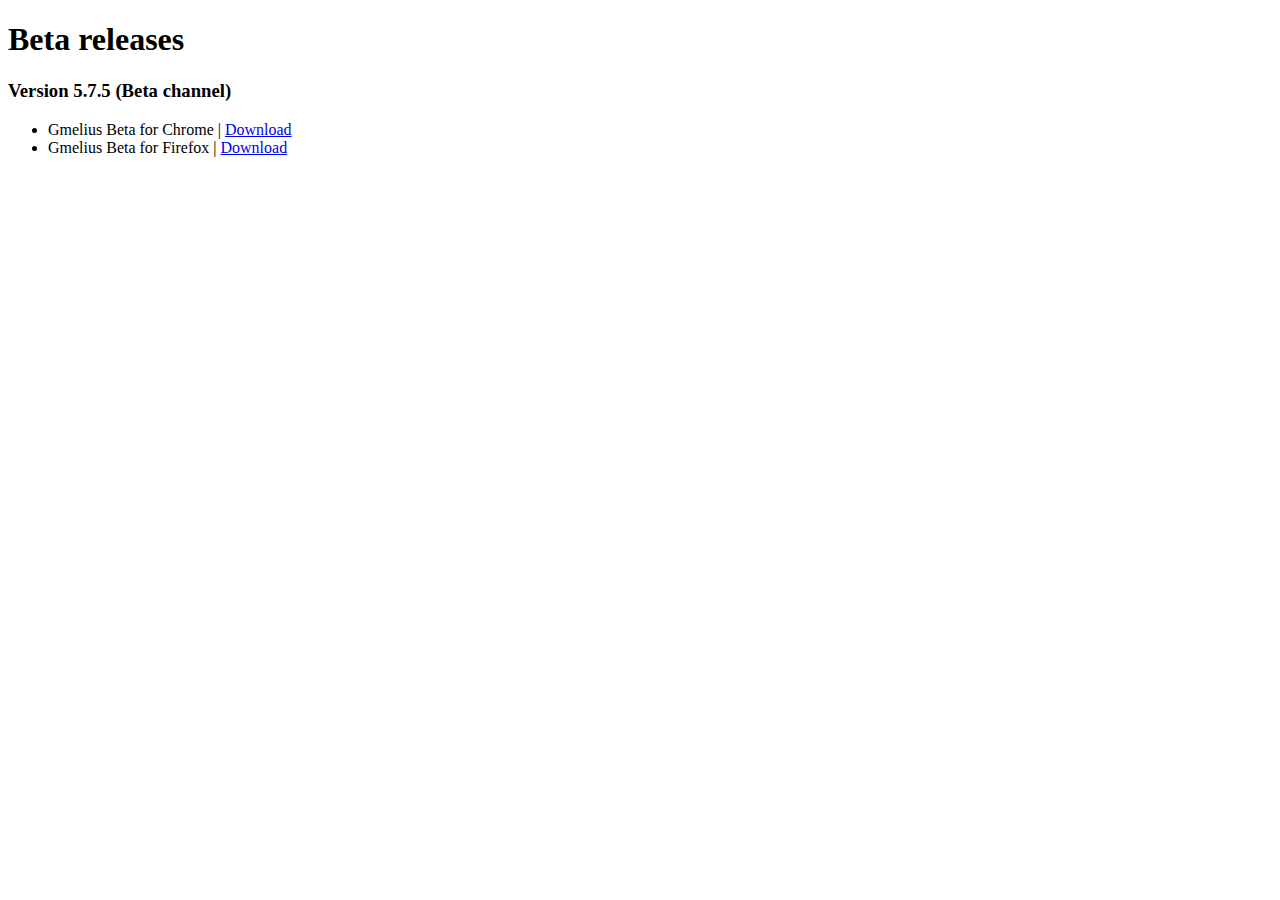
==== beta/index.html @ 09d9db0a "new file:   beta/firefox.xpi 	new file:   beta/index.html" ====
<!DOCTYPE html>
<html xmlns:og="http://ogp.me/ns#" xmlns:fb="http://ogp.me/ns/fb#" itemscope itemtype="http://schema.org/Product">
<head>
<title>Gmelius | Beta Releases</title>
<meta charset="utf-8">
<meta http-equiv="X-UA-Compatible" content="IE=Edge,chrome=1" />
<!--FAVICON-->
<link rel="shortcut icon" type="image/x-icon" href="favicon.ico" />
<link rel="icon" type="image/x-icon" href="favicon.ico" />
<!--GA-->
<script>
  var _gaq = _gaq || [];
  _gaq.push(['_setAccount', 'UA-30073001-1']);
  _gaq.push(['_setDomainName', 'gmelius.com']);
  _gaq.push(['_trackPageview']);

  (function() {
    var ga = document.createElement('script'); ga.type = 'text/javascript'; ga.async = true;
    ga.src = ('https:' == document.location.protocol ? 'https://ssl' : 'http://www') + '.google-analytics.com/ga.js';
    var s = document.getElementsByTagName('script')[0]; s.parentNode.insertBefore(ga, s);
  })();
</script>
</head>

<body>
<h1>Beta releases</h1>

<h3>Version 5.7.5 (Beta channel)</h3>
<ul>
<li>Gmelius Beta for Chrome | <a href="../beta/chrome.crx">Download</a>
<li>Gmelius Beta for Firefox | <a href="../beta/firefox.xpi">Download</a>
</ul>
</body>
</html>
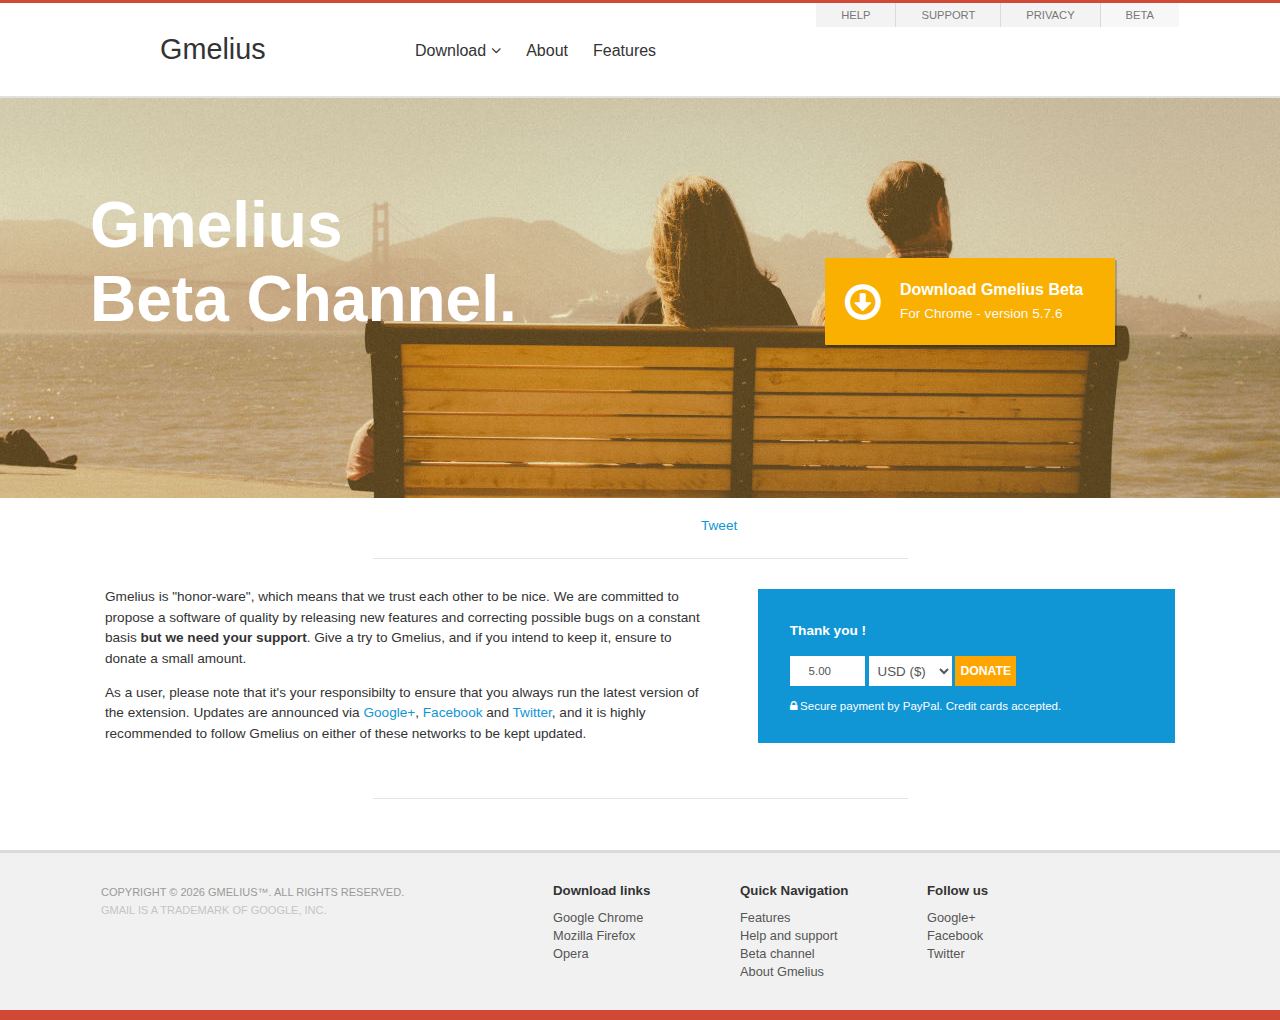
==== commit 02369a01: "new file:   IMG/beta.jpg 	deleted:    IMG/bghead.jpg 	deleted:    IMG/browser.png 	modified:   IMG/g" ====
--- a/beta/index.html
+++ b/beta/index.html
@@ -1,12 +1,28 @@
 <!DOCTYPE html>
 <html xmlns:og="http://ogp.me/ns#" xmlns:fb="http://ogp.me/ns/fb#" itemscope itemtype="http://schema.org/Product">
 <head>
-<title>Gmelius | Beta Releases</title>
+<title>Gmelius | Beta channel</title>
 <meta charset="utf-8">
 <meta http-equiv="X-UA-Compatible" content="IE=Edge,chrome=1" />
+<meta name="description" content="Beta releases of Gmelius." />
+<link rel="stylesheet" type="text/css" href="../css/b.css" />
+<link rel="stylesheet" type="text/css" href="../css/f.css" />
 <!--FAVICON-->
-<link rel="shortcut icon" type="image/x-icon" href="favicon.ico" />
-<link rel="icon" type="image/x-icon" href="favicon.ico" />
+<link rel="shortcut icon" type="image/x-icon" href="../favicon.ico" />
+<link rel="icon" type="image/x-icon" href="../favicon.ico" />
+<!--FACEBOOK-->
+<meta property="fb:admins" content="833120006"/>
+<meta property="fb:app_id" content="234524816574248"/>
+<meta property="og:title" content="Gmelius - No Ads and Better User Interface for Gmail&trade;"/>
+<meta property="og:type" content="website"/>
+<meta property="og:url" content="http://gmelius.com/"/>
+<meta property="og:image" content="http://gmelius.com/IMG/logo100.png"/>
+<meta property="og:site_name" content="Gmelius&trade;"/>
+<meta property="og:description" content="Gmelius is a browser extension that proposes a better and cleaner Gmail&trade; inbox. Try it now for Chrome, Firefox or Opera!"/>
+<!--Google-->
+<meta itemprop="name" content="Gmelius - No Ads and Better User Interface for Gmail&trade;">
+<meta itemprop="description" content="Gmelius is a browser extension that proposes a better and cleaner Gmail&trade; inbox. Try it now for Chrome, Firefox or Opera!">
+<meta itemprop="image" content="http://gmelius.com/IMG/logo100.png">
 <!--GA-->
 <script>
   var _gaq = _gaq || [];
@@ -23,12 +39,123 @@
 </head>
 
 <body>
-<h1>Beta releases</h1>
+<div id="fb-root"></div>
 
-<h3>Version 5.7.5 (Beta channel)</h3>
-<ul>
-<li>Gmelius Beta for Chrome | <a href="../beta/chrome.crx">Download</a>
-<li>Gmelius Beta for Firefox | <a href="../beta/firefox.xpi">Download</a>
+<header>
+<div class="wr">
+<h1><a id="logo" href="../">Gmelius</a></h1>
+
+<!-- Primary Navigation -->
+<nav>
+<ul class="ulno" role="navigation">
+<li><a href="../#download">Download<i class="icon-angle-down"></i></a>
+<li><a href="../#about">About</a>
+<li><a href="../#features">Features</a>
 </ul>
+</nav>
+
+<!-- Secondary Navigation -->
+<div id="subnav">
+<ul class="ulno">
+<li><a href="../help" title="Installation and configuration">Help</a>
+<li><a href="#support" title="Feedback and bugs" data-uv-trigger>Support</a>
+<li><a href="../#privacy">Privacy</a>
+<li><a href="../beta" title="Beta channel" class="selected">Beta</a>
+</ul>
+</div><!-- #subnav -->
+
+</div><!-- .wr -->
+</header><!-- End header -->
+
+<div class="banner beta">
+	<div class="wr">
+	<div id="bla" class="left"><h1>Gmelius<br>Beta Channel.</h1></div>
+	<div class="right">
+	<a href="" id="download"><i class="icon-download"></i><span class="t"><strong>Download Gmelius Beta</strong><br><span class="details">For <span id="browser"></span> - version 5.7.6</span></span></a>
+	</div></div>
+	<div class="clear"></div>
+</div><!-- .banner -->
+
+<div class="wr main">
+<div id="share" class="sshare"></div>
+<hr class="first">
+<br>
+
+<div id="don-txt" class="left">
+<p>Gmelius is "honor-ware", which means that we trust each other to be nice. We are committed to propose a software of quality by releasing new features and correcting possible bugs on a constant basis <strong>but we need your support</strong>. Give a try to Gmelius, and if you intend to keep it, ensure to donate a small amount.</p>
+
+<p>As a user, please note that it's your responsibilty to ensure that you always run the latest version of the extension. Updates are announced via  <a href="https://plus.google.com/107464590830116243309/" rel="publisher" target="_blank" title="Follow Gmelius&trade; on Google+">Google+</a>, <a href="https://www.facebook.com/adremover" target="_blank" title="Follow Gmelius&trade; on Facebook">Facebook</a> and <a href="https://twitter.com/gmeliusTM" target="_blank" title="Follow Gmelius&trade; on Twitter">Twitter</a>, and it is highly recommended to follow Gmelius on either of these networks to be kept updated.</p>
+</div>
+
+<!--DONATE-->
+<div id="donate" class="right">
+<h4>Thank you !</h4>
+<form action="https://www.paypal.com/cgi-bin/webscr" method="post" target="_blank">
+<input type="hidden" name="cmd" value="_donations" />
+<input name="business" value="VX7F8AMVUY35W" type="hidden" />
+<input name="item_name" value="Gmelius, A Better Gmail" type="hidden" />
+<input name="no_note" value="0" type="hidden" />              
+<input name="tax" value="0" type="hidden" />
+<input name="no_shipping" value="1" type="hidden" />
+<input name="return" value="#" type="hidden" />
+<input class="text pay" type="number" name="amount" step="0.50" min="3.50" value="5.00" title="enter your amount" />
+<select name="currency_code" title="choose your currency">
+<option value="USD">USD ($)</option>
+<option value="EUR">EUR (€)</option>
+<option value="GBP">GBP (£)</option>
+<option value="CHF">CHF (Fr)</option>
+</select>
+<input class="button" type="submit" value="donate" />
+</form>
+<p class="pay"><i class="icon-lock"></i> Secure payment by PayPal. Credit cards accepted.</p>
+</div><!--#donate-->
+<div class="clear"></div>
+<hr>
+<script>
+// Include the UserVoice JavaScript SDK (only needed once on a page)
+UserVoice=window.UserVoice||[];(function(){var uv=document.createElement('script');uv.type='text/javascript';uv.async=true;uv.src='//widget.uservoice.com/Ekhcmg0VWXMfhSRSzDMfg.js';var s=document.getElementsByTagName('script')[0];s.parentNode.insertBefore(uv,s)})();
+// Set colors
+UserVoice.push(['set', {
+  accent_color: '#448dd6',
+  trigger_color: 'white',
+  trigger_background_color: 'rgba(46, 49, 51, 0.6)'
+}]);
+
+UserVoice.push(['addTrigger', { mode: 'smartvote', trigger_position: 'bottom-right' }]);
+UserVoice.push(['autoprompt', {}]);
+</script>
+</div><!-- .main -->
+
+<!-- FOOTER -->
+<div id="footer">
+<div class="wr">
+<ul class="ulno">
+<li class="copyright">Copyright &copy; <span id="year"></span> Gmelius&trade;. All rights reserved.<span class="go">Gmail is a trademark of Google, Inc.</span>
+<li class="nav-foot"><h5>Download links</h5>
+		<ul class="sn">
+		<li><a href="https://chrome.google.com/webstore/detail/gmelius-ad-blocker-and-be/dheionainndbbpoacpnopgmnihkcmnkl" target="_blank" title="Get Gmelius for Chrome">Google Chrome</a>
+		<li><a href="https://addons.mozilla.org/firefox/addon/gmail-ad-remover/" target="_blank" title="Get Gmelius for Firefox">Mozilla Firefox</a>
+		<li><a href="https://addons.opera.com/extensions/details/gmelius-no-ads-and-better-ui-for-gmail/" target="_blank" title="Get Gmelius for Opera">Opera</a>
+		</ul>
+<li class="nav-foot"><h5>Quick Navigation</h5>
+		<ul class="sn">
+		<li><a href="../#features" target="_blank">Features</a>
+		<li><a href="../help" target="_blank">Help and support</a>
+		<li><a href="../beta" target="_blank">Beta channel</a>
+		<li><a href="../#about" target="_blank">About Gmelius</a>
+		</ul>
+<li class="nav-foot"><h5>Follow us</h5>
+		<ul class="sn">
+		<li><a href="https://plus.google.com/107464590830116243309/" target="_blank" title="Follow Gmelius on Google+">Google+</a>
+		<li><a href="https://www.facebook.com/adremover" target="_blank" title="Follow Gmelius on Facebook">Facebook</a>
+		<li><a href="https://twitter.com/gmeliusTM" target="_blank" title="Follow Gmelius on Twitter">Twitter</a>
+		</ul>
+</ul>
+</div>
+</div><!--#footer-->
+
+<!--JS-->
+<script src="//ajax.googleapis.com/ajax/libs/jquery/1.10.2/jquery.min.js"></script>
+<script src="../js/a.js"></script>
 </body>
 </html>
--- a/css/b.css
+++ b/css/b.css
@@ -0,0 +1,698 @@
+html {
+	font-size: 100%;
+	overflow: auto;
+	-webkit-text-size-adjust: 100%;
+	-ms-text-size-adjust: 100%;
+}
+
+body {
+	width: 100%;
+	height: 100%;
+	margin: 0;
+	padding: 0;
+	font: 1em Helvetica, Arial, sans-serif;
+	color: #333;
+}
+
+
+ul {
+	margin: 0;
+	padding: 0;
+}
+
+.center {
+	text-align: center;
+}
+
+.transition {
+	-webkit-transition: all 400ms ease-in-out;
+	-moz-transition: all 400ms ease-in-out;
+	-o-transition: all 400ms ease-in-out;
+	transition: all 400ms ease-in-out;
+}
+
+.ulno {
+	list-style: none;
+	display: inline-block;
+}
+
+.ulno li {
+	display: inline-block;
+	vertical-align: top;
+}
+
+.none {
+	display: none;
+}
+
+a {
+	text-decoration: none;
+	cursor: pointer;
+	color:#1096D5
+}
+
+a:active,a:hover {
+	outline: 0;
+	text-decoration:underline
+}
+
+a img {
+	outline: 0;
+	border: 0;
+}
+
+
+.left {
+	float: left;
+}
+
+.right {
+	float: right;
+}
+
+.clear {
+	clear: both;
+}
+
+img {
+	border: 0;
+	-ms-interpolation-mode: bicubic;
+}
+
+strong,b,.bold {
+	font-weight: 700;
+}
+
+/* HEADER */
+header {
+	width:100%;
+	height:auto;
+	border-top:3px solid #D14836;
+	border-bottom:2px solid #e1e1e1;
+	}
+
+header a:hover {
+	text-decoration:none;
+}
+
+#logo {
+	display:inline-block;
+	width:auto;
+	height:50px;
+	background:url('../IMG/logo.png') no-repeat 0 0;
+	padding-left:70px;
+	line-height:50px;
+	color:#333;
+	font-size:.9em;
+	font-weight:normal
+	}
+
+#logo:hover {
+	opacity:.85
+	}
+
+.wr {
+	width:90%;
+	min-width:900px;
+	max-width:1100px;
+	margin:0 auto;
+	}
+
+/* NAV */
+nav {
+	position:absolute;
+	top:42px;
+	margin-left:300px
+	}
+
+nav li {
+	margin-left:25px
+	}
+
+nav a {
+	color:#333;
+	}
+
+nav a:hover {
+	color:#D14836
+	}
+
+nav i {
+	margin-left:5px;
+	}
+
+nav .selected {
+	color:#D14836;
+}
+
+#subnav {
+	float:right;
+	width:auto;
+	margin:-93px 1% 0 0;
+	text-align:center;
+	background-color:#f3f3f3;
+	font-size:.7em;
+	}
+
+#subnav a {
+	color:#777;
+	text-transform:uppercase
+	}
+
+#subnav li a{
+	padding:6px 25px;
+	display:inline-block;
+	border-left:1px solid #dadada;
+	}
+
+#subnav li:first-child a{
+	border-left:0
+	}
+
+#subnav li a:hover, #subnav .selected {
+	background-color:#f7f7f7
+	}
+
+
+/* BANNER */
+.banner {
+	width:100%;
+	height:400px;
+	margin-bottom:20px;
+	-webkit-background-size: cover !important;
+	-moz-background-size: cover !important;
+	-o-background-size: cover !important;
+	background-size: cover !important;
+	}
+
+.home.banner {
+	margin-bottom:0
+	}
+
+.banner h1 {
+	margin: 0 auto;
+	color:#fff;
+	font-size:inherit;
+	}
+
+.home h1 {
+	padding-top:55px;
+	text-align:center;
+	font-size:4.1em;
+	}
+
+.home h4 {
+	text-align:center;
+	margin:7px 0 0;
+	padding:0;
+	font-size:16px;
+	font-weight:normal;
+	color:#fff
+}
+
+.home h4 span {
+	font-size:12px;
+	vertical-align:top;
+	color:#f3f3f3
+}
+
+.home h4 a {
+	display:inline-block;
+	font-size:12px;
+	border:1px solid #fff;
+	margin-left:5px;
+	vertical-align:middle;
+	line-height:16px;
+	padding:0 3px;
+	color:#fff;
+	border-radius:3px
+	}
+
+.home h4 a:hover {
+	text-decoration:none;
+	background:#fff;
+	color:#adcbc9
+}
+
+.beta .left {
+	font-size:4em;
+	font-weight:700;
+	width:57%;
+	margin-top:90px;
+	overflow:hidden;
+	color:#fff
+	}
+
+.beta .right {
+	width:40%;
+	margin-top:120px
+	}
+
+.banner #download {
+	display:block;
+	height:auto;
+	padding:20px;
+	color:#fff;
+	margin:40px auto 0;
+	box-shadow: rgba(0, 0, 0, 0.2) 2px 2px 0;
+	border-radius:1px;
+	line-height:1.45em
+	}
+
+.home #download {
+	background-color:#D14836;
+	margin-top:50px;
+	width:270px;
+}
+
+.beta #download {
+	background-color:#fab000;
+	width:250px;
+}
+
+#download:hover {
+	text-decoration:none;
+	opacity:.9;
+	box-shadow: rgba(0, 0, 0, 0.1) 3px 3px 0;
+	}
+
+.t {
+margin-left:55px;
+display:inline-block
+}
+
+#download .details {
+font-size:0.85em;
+color:#f7f7f7
+}
+
+#download i{
+	position:absolute;
+	font-size:2.6em;
+	margin-top:3px
+	}
+
+.home {
+background:url('../IMG/home.jpg') #eee no-repeat top center;
+}
+
+#help {
+background:url('../IMG/help.jpg') #eee no-repeat bottom center;
+}
+
+.beta {
+background:url('../IMG/beta.jpg') #eee no-repeat bottom center;
+}
+
+#vid {
+	margin:30px 0 0;
+	width:60%;
+	max-width:580px;
+	height:325px;
+	text-align:center;
+	padding-top:10px;
+	background:#000;
+	border-radius:4px;
+	overflow:hidden
+	}
+
+/* PRESS */
+.press {
+	background-color:#eee;
+	background: -webkit-gradient(linear, 0% 0%, 0% 100%, from(#e5e5e5), to(#fff));
+	background: -webkit-linear-gradient(top, #e5e5e5, #fff);
+	background: -moz-linear-gradient(top, #e5e5e5, #fff);
+	background: -ms-linear-gradient(top, #e5e5e5, #fff);
+	background: -o-linear-gradient(top, #e5e5e5, #fff);
+	border-top:2px solid #e1e1e1;
+	height:165px;
+	width:100%;
+	margin-bottom:-10px;
+	}
+
+.press ul {
+	padding:22px 0 0;
+	}
+
+.press li {
+	margin-left:6%;
+	width:20%
+	}
+
+.press li:first-child,#share li:first-child {
+	margin:0
+	}
+
+.press i {
+	margin:0 6px;
+	font-size:.8em;
+	color:#bbb;
+	vertical-align:top;
+	white-space:nowrap;
+	}
+
+.press span {
+	color:#666;
+	font-style:italic;
+	font-size:1em;
+	line-height:1.45em
+}
+
+.press a span {
+	color:#888;
+}
+
+.press a{
+	display:block;
+	margin:7px 12px 0 0;
+	text-align:right
+	}
+/* MAIN */
+
+.main {
+	margin:0 auto 30px
+	}
+
+.main.wr {
+	font-size:.85em;
+	clear:both;
+	width:88%;
+	max-width:1070px;
+	}
+
+.main p {
+	line-height:1.5em
+	}
+
+#about {
+	padding-top:10px
+	}
+
+#share {
+	text-align:center;
+	margin:0 auto;
+	}
+
+#share ul {
+	display:inline-block;
+	list-style:none;
+	width:100%
+	}
+
+#share li {
+	display:inline-block;
+	vertical-align:top;
+	margin-left:3%
+	}
+
+.fb {
+	width:94px;
+	text-align:left
+	}
+.main hr {
+	width:50%;
+	height:1px;
+	margin:40px auto 0;
+	background:#e5e5e5;
+	border:0;
+	}
+
+.main hr.first {
+	margin:25px auto 0;
+	}
+
+#features h2 i, #privacy i, #support i, #changelog i, #configuration i {
+	display:inline-block;
+	margin:0 10px 0 -40px;
+	width:22px;
+	height:22px;
+	text-align:center;
+	line-height:22px;
+	padding:3px;
+	font-size:.85em;
+	border-radius:22px
+	}
+
+#features h2 i {
+	background:#fff;
+	color:#ccc;
+	}
+
+#privacy i,#privacy i, #support i, #changelog i, #config i, #configuration i {
+	background:#f1f1f1;
+	color:#aaa;
+	}
+/* FEATURES */
+
+#features {
+	width:100%;
+	background-color:#f7f7f7;
+	margin:40px auto;
+	padding:25px 0
+	}
+
+#features .wr {
+    margin:0 auto;
+    }
+
+#features section {
+    clear: both;
+    padding: 30px 0;
+    vertical-align: top;
+}
+
+#features section.first {
+    margin-top: 0;
+    padding-top:0
+}
+
+#features section div:nth-child(odd) {
+    margin-left: 30px;
+}
+
+#features .desc {
+    width:62%;
+	max-width:750px;
+    display: inline-block;
+    vertical-align: middle;
+    line-height: 23px;
+}
+
+#features .desc.desc0 {
+    width: 100%;
+}
+
+#features .thumb {
+    width: 300px;
+    display: inline-block;
+    border-radius: 2px;
+    border-bottom: 1px solid #fff;
+    border-right: 1px solid #fff;
+    box-shadow: 4px 4px 4px #ddd;
+    vertical-align: middle;
+    overflow: hidden;
+}
+
+#gads {
+    background: url(../IMG/global.png) transparent no-repeat 0 0;
+    height: 180px;
+}
+
+#gheader {
+    background: url(../IMG/global.png) transparent no-repeat 0 -193px;
+    height: 110px;
+}
+
+#goldcompose {
+    background: url(../IMG/global.png) transparent no-repeat 0 -1425px;
+    height: 155px;
+}
+
+#gprint {
+    background: url(../IMG/global.png) transparent no-repeat 0 -1593px;
+    height: 110px;
+}
+
+#gpeople {
+    background: url(../IMG/global.png) transparent no-repeat 0 -310px;
+    height: 163px;
+}
+
+#gnav {
+    background: url(../IMG/global.png) transparent no-repeat 0 -495px;
+    height: 110px;
+}
+
+#ghover {
+    background: url(../IMG/global.png) transparent no-repeat 0 -621px;
+    height: 135px;
+}
+
+#gfonts {
+    background: url(../IMG/global.png) transparent no-repeat 0 -768px;
+    height: 170px;
+}
+
+#attach {
+    background: url(../IMG/global.png) transparent no-repeat 0 -946px;
+    height: 80px;
+}
+
+#gconsider {
+    background: url(../IMG/global.png) transparent no-repeat 0 -1040px;
+    height: 130px;
+}
+
+#logo-click {
+    background: url(../IMG/global.png) transparent no-repeat 0 -1182px;
+    height: 110px;
+}
+
+#backto {
+    background: url(../IMG/global.png) transparent no-repeat 0 -1304px;
+    height: 110px;
+}
+
+#labels-inbox {
+    background: url(../IMG/global.png) transparent no-repeat 0 -2220px;
+    height: 120px;
+}
+
+#attach-inbox {
+    background: url(../IMG/global.png) transparent no-repeat 0 -2362px;
+    height: 128px;
+}
+
+#deobfuscate {
+    background: url(../IMG/global.png) transparent no-repeat 0 -2504px;
+    height: 135px;
+}
+
+/* DONATE */
+
+#don-txt {
+	width:56%
+	}
+
+#donate {
+	width:33%;
+	min-width:240px;
+	margin:15px auto 0;
+	background-color:#1096D5;
+	color:#fff;
+	padding:1.5% 3%;
+	}
+
+#donate input, #donate select {
+	border:0;
+	height:30px;
+	line-height:30px;
+	padding:0 5px;
+	color:#555;
+	background:#fff;
+	vertical-align:top
+	}
+
+#donate input.text {
+	width:65px;
+	height:30px;
+	text-align:center
+	}
+
+#donate .button {
+	text-transform:uppercase;
+	cursor:pointer;
+	font-size:.9em;
+	font-weight:700;
+	background:orange;
+	color:#fff;
+	}
+
+#donate .button:hover {
+	opacity:.85
+} 
+
+.pay{
+	font-size:.85em;
+	}
+	
+
+/* FOOTER */
+#footer {
+	background-color:#f1f1f1;
+	border-top:3px solid #dadada;
+	border-bottom:10px solid #D14836;
+	padding:30px 0;
+	margin-top:4%;
+	clear:both
+	}
+
+#footer .ulno {
+	width:100%
+	}
+
+#footer .ulno li {
+	vertical-align:top
+	}
+
+#footer .copyright {
+	text-transform:uppercase;
+	font-size:11px;
+	width:320px;
+	color:#999;
+	margin:0 12% 0 1%;
+	line-height:18px;
+	}
+
+.copyright .go {
+	display:block;
+	color:#c5c5c5
+	}
+
+#footer h5 {
+padding:0 0 10px;
+margin:0
+}
+
+#footer .nav-foot{
+	width:17%
+	}
+
+#footer .sn li{
+	display:block;
+	}
+
+#footer .sn a{
+	color:#555;
+	font-size:.8em
+	}
+
+/* ADS */
+.gmelius-new { height: 90px;margin:30px auto 0;text-align:center;border:0;width:100%; }
+
+/* SCROLLBARS */
+::-webkit-scrollbar {
+	width: 9px;
+	height: 9px;
+	background-color: #f5f5f5;
+}
+
+::-webkit-scrollbar-thumb {
+	background-color: #e1e1e1;
+	-webkit-box-shadow: inset 1px 1px 0 rgba(0,0,0,0.10),inset 0 -1px 0 rgba(0,0,0,0.07);
+}
+
+::-webkit-scrollbar-thumb:hover {
+	background-color: #ccc
+}
+
+::-webkit-scrollbar-button {
+	width: 0;
+	height: 0;
+	display: none;
+}
+
+::-webkit-scrollbar-corner {
+	background-color: #fff;
+}
+
--- a/css/f.css
+++ b/css/f.css
@@ -0,0 +1,1479 @@
+/*!
+ *  Font Awesome 3.2.1
+ *  the iconic font designed for Bootstrap
+ *  ------------------------------------------------------------------------------
+ *  The full suite of pictographic icons, examples, and documentation can be
+ *  found at http://fontawesome.io.  Stay up to date on Twitter at
+ *  http://twitter.com/fontawesome.
+ *
+ *  License
+ *  ------------------------------------------------------------------------------
+ *  - The Font Awesome font is licensed under SIL OFL 1.1 -
+ *    http://scripts.sil.org/OFL
+ *  - Font Awesome CSS, LESS, and SASS files are licensed under MIT License -
+ *    http://opensource.org/licenses/mit-license.html
+ *  - Font Awesome documentation licensed under CC BY 3.0 -
+ *    http://creativecommons.org/licenses/by/3.0/
+ *  - Attribution is no longer required in Font Awesome 3.0, but much appreciated:
+ *    "Font Awesome by Dave Gandy - http://fontawesome.io"
+ *
+ *  Author - Dave Gandy
+ *  ------------------------------------------------------------------------------
+ *  Email: dave@fontawesome.io
+ *  Twitter: http://twitter.com/davegandy
+ *  Work: Lead Product Designer @ Kyruus - http://kyruus.com
+ */
+/* FONT PATH
+ * -------------------------- */
+@font-face {
+  font-family: 'FontAwesome';
+  src: url('../css/font/fontawesome-webfont.eot?v=3.2.1');
+  src: url('../css/font/fontawesome-webfont.eot?#iefix&v=3.2.1') format('embedded-opentype'), url('../css/font/fontawesome-webfont.woff?v=3.2.1') format('woff'), url('../css/font/fontawesome-webfont.ttf?v=3.2.1') format('truetype'), url('../css/font/fontawesome-webfont.svg#fontawesomeregular?v=3.2.1') format('svg');
+  font-weight: normal;
+  font-style: normal;
+}
+/* FONT AWESOME CORE
+ * -------------------------- */
+[class^="icon-"],
+[class*=" icon-"] {
+  font-family: FontAwesome;
+  font-weight: normal;
+  font-style: normal;
+  text-decoration: inherit;
+  -webkit-font-smoothing: antialiased;
+  *margin-right: .3em;
+}
+[class^="icon-"]:before,
+[class*=" icon-"]:before {
+  text-decoration: inherit;
+  display: inline-block;
+  speak: none;
+}
+/* makes the font 33% larger relative to the icon container */
+.icon-large:before {
+  vertical-align: -10%;
+  font-size: 1.3333333333333333em;
+}
+/* makes sure icons active on rollover in links */
+a [class^="icon-"],
+a [class*=" icon-"] {
+  display: inline;
+}
+/* increased font size for icon-large */
+[class^="icon-"].icon-fixed-width,
+[class*=" icon-"].icon-fixed-width {
+  display: inline-block;
+  width: 1.1428571428571428em;
+  text-align: right;
+  padding-right: 0.2857142857142857em;
+}
+[class^="icon-"].icon-fixed-width.icon-large,
+[class*=" icon-"].icon-fixed-width.icon-large {
+  width: 1.4285714285714286em;
+}
+.icons-ul {
+  margin-left: 2.142857142857143em;
+  list-style-type: none;
+}
+.icons-ul > li {
+  position: relative;
+}
+.icons-ul .icon-li {
+  position: absolute;
+  left: -2.142857142857143em;
+  width: 2.142857142857143em;
+  text-align: center;
+  line-height: inherit;
+}
+[class^="icon-"].hide,
+[class*=" icon-"].hide {
+  display: none;
+}
+.icon-muted {
+  color: #eeeeee;
+}
+.icon-light {
+  color: #ffffff;
+}
+.icon-dark {
+  color: #333333;
+}
+.icon-border {
+  border: solid 1px #eeeeee;
+  padding: .2em .25em .15em;
+  -webkit-border-radius: 3px;
+  -moz-border-radius: 3px;
+  border-radius: 3px;
+}
+.icon-2x {
+  font-size: 2em;
+}
+.icon-2x.icon-border {
+  border-width: 2px;
+  -webkit-border-radius: 4px;
+  -moz-border-radius: 4px;
+  border-radius: 4px;
+}
+.icon-3x {
+  font-size: 3em;
+}
+.icon-3x.icon-border {
+  border-width: 3px;
+  -webkit-border-radius: 5px;
+  -moz-border-radius: 5px;
+  border-radius: 5px;
+}
+.icon-4x {
+  font-size: 4em;
+}
+.icon-4x.icon-border {
+  border-width: 4px;
+  -webkit-border-radius: 6px;
+  -moz-border-radius: 6px;
+  border-radius: 6px;
+}
+.icon-5x {
+  font-size: 5em;
+}
+.icon-5x.icon-border {
+  border-width: 5px;
+  -webkit-border-radius: 7px;
+  -moz-border-radius: 7px;
+  border-radius: 7px;
+}
+.pull-right {
+  float: right;
+}
+.pull-left {
+  float: left;
+}
+[class^="icon-"].pull-left,
+[class*=" icon-"].pull-left {
+  margin-right: .3em;
+}
+[class^="icon-"].pull-right,
+[class*=" icon-"].pull-right {
+  margin-left: .3em;
+}
+/* BOOTSTRAP SPECIFIC CLASSES
+ * -------------------------- */
+/* Bootstrap 2.0 sprites.less reset */
+[class^="icon-"],
+[class*=" icon-"] {
+  display: inline;
+  width: auto;
+  height: auto;
+  line-height: normal;
+  vertical-align: baseline;
+  background-image: none;
+  background-position: 0% 0%;
+  background-repeat: repeat;
+  margin-top: 0;
+}
+/* more sprites.less reset */
+.icon-white,
+.nav-pills > .active > a > [class^="icon-"],
+.nav-pills > .active > a > [class*=" icon-"],
+.nav-list > .active > a > [class^="icon-"],
+.nav-list > .active > a > [class*=" icon-"],
+.navbar-inverse .nav > .active > a > [class^="icon-"],
+.navbar-inverse .nav > .active > a > [class*=" icon-"],
+.dropdown-menu > li > a:hover > [class^="icon-"],
+.dropdown-menu > li > a:hover > [class*=" icon-"],
+.dropdown-menu > .active > a > [class^="icon-"],
+.dropdown-menu > .active > a > [class*=" icon-"],
+.dropdown-submenu:hover > a > [class^="icon-"],
+.dropdown-submenu:hover > a > [class*=" icon-"] {
+  background-image: none;
+}
+/* keeps Bootstrap styles with and without icons the same */
+.btn [class^="icon-"].icon-large,
+.nav [class^="icon-"].icon-large,
+.btn [class*=" icon-"].icon-large,
+.nav [class*=" icon-"].icon-large {
+  line-height: .9em;
+}
+.btn [class^="icon-"].icon-spin,
+.nav [class^="icon-"].icon-spin,
+.btn [class*=" icon-"].icon-spin,
+.nav [class*=" icon-"].icon-spin {
+  display: inline-block;
+}
+.nav-tabs [class^="icon-"],
+.nav-pills [class^="icon-"],
+.nav-tabs [class*=" icon-"],
+.nav-pills [class*=" icon-"],
+.nav-tabs [class^="icon-"].icon-large,
+.nav-pills [class^="icon-"].icon-large,
+.nav-tabs [class*=" icon-"].icon-large,
+.nav-pills [class*=" icon-"].icon-large {
+  line-height: .9em;
+}
+.btn [class^="icon-"].pull-left.icon-2x,
+.btn [class*=" icon-"].pull-left.icon-2x,
+.btn [class^="icon-"].pull-right.icon-2x,
+.btn [class*=" icon-"].pull-right.icon-2x {
+  margin-top: .18em;
+}
+.btn [class^="icon-"].icon-spin.icon-large,
+.btn [class*=" icon-"].icon-spin.icon-large {
+  line-height: .8em;
+}
+.btn.btn-small [class^="icon-"].pull-left.icon-2x,
+.btn.btn-small [class*=" icon-"].pull-left.icon-2x,
+.btn.btn-small [class^="icon-"].pull-right.icon-2x,
+.btn.btn-small [class*=" icon-"].pull-right.icon-2x {
+  margin-top: .25em;
+}
+.btn.btn-large [class^="icon-"],
+.btn.btn-large [class*=" icon-"] {
+  margin-top: 0;
+}
+.btn.btn-large [class^="icon-"].pull-left.icon-2x,
+.btn.btn-large [class*=" icon-"].pull-left.icon-2x,
+.btn.btn-large [class^="icon-"].pull-right.icon-2x,
+.btn.btn-large [class*=" icon-"].pull-right.icon-2x {
+  margin-top: .05em;
+}
+.btn.btn-large [class^="icon-"].pull-left.icon-2x,
+.btn.btn-large [class*=" icon-"].pull-left.icon-2x {
+  margin-right: .2em;
+}
+.btn.btn-large [class^="icon-"].pull-right.icon-2x,
+.btn.btn-large [class*=" icon-"].pull-right.icon-2x {
+  margin-left: .2em;
+}
+/* Fixes alignment in nav lists */
+.nav-list [class^="icon-"],
+.nav-list [class*=" icon-"] {
+  line-height: inherit;
+}
+/* EXTRAS
+ * -------------------------- */
+/* Stacked and layered icon */
+.icon-stack {
+  position: relative;
+  display: inline-block;
+  width: 2em;
+  height: 2em;
+  line-height: 2em;
+  vertical-align: -35%;
+}
+.icon-stack [class^="icon-"],
+.icon-stack [class*=" icon-"] {
+  display: block;
+  text-align: center;
+  position: absolute;
+  width: 100%;
+  height: 100%;
+  font-size: 1em;
+  line-height: inherit;
+  *line-height: 2em;
+}
+.icon-stack .icon-stack-base {
+  font-size: 2em;
+  *line-height: 1em;
+}
+/* Animated rotating icon */
+.icon-spin {
+  display: inline-block;
+  -moz-animation: spin 2s infinite linear;
+  -o-animation: spin 2s infinite linear;
+  -webkit-animation: spin 2s infinite linear;
+  animation: spin 2s infinite linear;
+}
+/* Prevent stack and spinners from being taken inline when inside a link */
+a .icon-stack,
+a .icon-spin {
+  display: inline-block;
+  text-decoration: none;
+}
+@-moz-keyframes spin {
+  0% {
+    -moz-transform: rotate(0deg);
+  }
+  100% {
+    -moz-transform: rotate(359deg);
+  }
+}
+@-webkit-keyframes spin {
+  0% {
+    -webkit-transform: rotate(0deg);
+  }
+  100% {
+    -webkit-transform: rotate(359deg);
+  }
+}
+@-o-keyframes spin {
+  0% {
+    -o-transform: rotate(0deg);
+  }
+  100% {
+    -o-transform: rotate(359deg);
+  }
+}
+@-ms-keyframes spin {
+  0% {
+    -ms-transform: rotate(0deg);
+  }
+  100% {
+    -ms-transform: rotate(359deg);
+  }
+}
+@keyframes spin {
+  0% {
+    transform: rotate(0deg);
+  }
+  100% {
+    transform: rotate(359deg);
+  }
+}
+/* Icon rotations and mirroring */
+.icon-rotate-90:before {
+  -webkit-transform: rotate(90deg);
+  -moz-transform: rotate(90deg);
+  -ms-transform: rotate(90deg);
+  -o-transform: rotate(90deg);
+  transform: rotate(90deg);
+  filter: progid:DXImageTransform.Microsoft.BasicImage(rotation=1);
+}
+.icon-rotate-180:before {
+  -webkit-transform: rotate(180deg);
+  -moz-transform: rotate(180deg);
+  -ms-transform: rotate(180deg);
+  -o-transform: rotate(180deg);
+  transform: rotate(180deg);
+  filter: progid:DXImageTransform.Microsoft.BasicImage(rotation=2);
+}
+.icon-rotate-270:before {
+  -webkit-transform: rotate(270deg);
+  -moz-transform: rotate(270deg);
+  -ms-transform: rotate(270deg);
+  -o-transform: rotate(270deg);
+  transform: rotate(270deg);
+  filter: progid:DXImageTransform.Microsoft.BasicImage(rotation=3);
+}
+.icon-flip-horizontal:before {
+  -webkit-transform: scale(-1, 1);
+  -moz-transform: scale(-1, 1);
+  -ms-transform: scale(-1, 1);
+  -o-transform: scale(-1, 1);
+  transform: scale(-1, 1);
+}
+.icon-flip-vertical:before {
+  -webkit-transform: scale(1, -1);
+  -moz-transform: scale(1, -1);
+  -ms-transform: scale(1, -1);
+  -o-transform: scale(1, -1);
+  transform: scale(1, -1);
+}
+/* ensure rotation occurs inside anchor tags */
+a .icon-rotate-90:before,
+a .icon-rotate-180:before,
+a .icon-rotate-270:before,
+a .icon-flip-horizontal:before,
+a .icon-flip-vertical:before {
+  display: inline-block;
+}
+/* Font Awesome uses the Unicode Private Use Area (PUA) to ensure screen
+   readers do not read off random characters that represent icons */
+.icon-glass:before {
+  content: "\f000";
+}
+.icon-music:before {
+  content: "\f001";
+}
+.icon-search:before {
+  content: "\f002";
+}
+.icon-envelope-alt:before {
+  content: "\f003";
+}
+.icon-heart:before {
+  content: "\f004";
+}
+.icon-star:before {
+  content: "\f005";
+}
+.icon-star-empty:before {
+  content: "\f006";
+}
+.icon-user:before {
+  content: "\f007";
+}
+.icon-film:before {
+  content: "\f008";
+}
+.icon-th-large:before {
+  content: "\f009";
+}
+.icon-th:before {
+  content: "\f00a";
+}
+.icon-th-list:before {
+  content: "\f00b";
+}
+.icon-ok:before {
+  content: "\f00c";
+}
+.icon-remove:before {
+  content: "\f00d";
+}
+.icon-zoom-in:before {
+  content: "\f00e";
+}
+.icon-zoom-out:before {
+  content: "\f010";
+}
+.icon-power-off:before,
+.icon-off:before {
+  content: "\f011";
+}
+.icon-signal:before {
+  content: "\f012";
+}
+.icon-gear:before,
+.icon-cog:before {
+  content: "\f013";
+}
+.icon-trash:before {
+  content: "\f014";
+}
+.icon-home:before {
+  content: "\f015";
+}
+.icon-file-alt:before {
+  content: "\f016";
+}
+.icon-time:before {
+  content: "\f017";
+}
+.icon-road:before {
+  content: "\f018";
+}
+.icon-download-alt:before {
+  content: "\f019";
+}
+.icon-download:before {
+  content: "\f01a";
+}
+.icon-upload:before {
+  content: "\f01b";
+}
+.icon-inbox:before {
+  content: "\f01c";
+}
+.icon-play-circle:before {
+  content: "\f01d";
+}
+.icon-rotate-right:before,
+.icon-repeat:before {
+  content: "\f01e";
+}
+.icon-refresh:before {
+  content: "\f021";
+}
+.icon-list-alt:before {
+  content: "\f022";
+}
+.icon-lock:before {
+  content: "\f023";
+}
+.icon-flag:before {
+  content: "\f024";
+}
+.icon-headphones:before {
+  content: "\f025";
+}
+.icon-volume-off:before {
+  content: "\f026";
+}
+.icon-volume-down:before {
+  content: "\f027";
+}
+.icon-volume-up:before {
+  content: "\f028";
+}
+.icon-qrcode:before {
+  content: "\f029";
+}
+.icon-barcode:before {
+  content: "\f02a";
+}
+.icon-tag:before {
+  content: "\f02b";
+}
+.icon-tags:before {
+  content: "\f02c";
+}
+.icon-book:before {
+  content: "\f02d";
+}
+.icon-bookmark:before {
+  content: "\f02e";
+}
+.icon-print:before {
+  content: "\f02f";
+}
+.icon-camera:before {
+  content: "\f030";
+}
+.icon-font:before {
+  content: "\f031";
+}
+.icon-bold:before {
+  content: "\f032";
+}
+.icon-italic:before {
+  content: "\f033";
+}
+.icon-text-height:before {
+  content: "\f034";
+}
+.icon-text-width:before {
+  content: "\f035";
+}
+.icon-align-left:before {
+  content: "\f036";
+}
+.icon-align-center:before {
+  content: "\f037";
+}
+.icon-align-right:before {
+  content: "\f038";
+}
+.icon-align-justify:before {
+  content: "\f039";
+}
+.icon-list:before {
+  content: "\f03a";
+}
+.icon-indent-left:before {
+  content: "\f03b";
+}
+.icon-indent-right:before {
+  content: "\f03c";
+}
+.icon-facetime-video:before {
+  content: "\f03d";
+}
+.icon-picture:before {
+  content: "\f03e";
+}
+.icon-pencil:before {
+  content: "\f040";
+}
+.icon-map-marker:before {
+  content: "\f041";
+}
+.icon-adjust:before {
+  content: "\f042";
+}
+.icon-tint:before {
+  content: "\f043";
+}
+.icon-edit:before {
+  content: "\f044";
+}
+.icon-share:before {
+  content: "\f045";
+}
+.icon-check:before {
+  content: "\f046";
+}
+.icon-move:before {
+  content: "\f047";
+}
+.icon-step-backward:before {
+  content: "\f048";
+}
+.icon-fast-backward:before {
+  content: "\f049";
+}
+.icon-backward:before {
+  content: "\f04a";
+}
+.icon-play:before {
+  content: "\f04b";
+}
+.icon-pause:before {
+  content: "\f04c";
+}
+.icon-stop:before {
+  content: "\f04d";
+}
+.icon-forward:before {
+  content: "\f04e";
+}
+.icon-fast-forward:before {
+  content: "\f050";
+}
+.icon-step-forward:before {
+  content: "\f051";
+}
+.icon-eject:before {
+  content: "\f052";
+}
+.icon-chevron-left:before {
+  content: "\f053";
+}
+.icon-chevron-right:before {
+  content: "\f054";
+}
+.icon-plus-sign:before {
+  content: "\f055";
+}
+.icon-minus-sign:before {
+  content: "\f056";
+}
+.icon-remove-sign:before {
+  content: "\f057";
+}
+.icon-ok-sign:before {
+  content: "\f058";
+}
+.icon-question-sign:before {
+  content: "\f059";
+}
+.icon-info-sign:before {
+  content: "\f05a";
+}
+.icon-screenshot:before {
+  content: "\f05b";
+}
+.icon-remove-circle:before {
+  content: "\f05c";
+}
+.icon-ok-circle:before {
+  content: "\f05d";
+}
+.icon-ban-circle:before {
+  content: "\f05e";
+}
+.icon-arrow-left:before {
+  content: "\f060";
+}
+.icon-arrow-right:before {
+  content: "\f061";
+}
+.icon-arrow-up:before {
+  content: "\f062";
+}
+.icon-arrow-down:before {
+  content: "\f063";
+}
+.icon-mail-forward:before,
+.icon-share-alt:before {
+  content: "\f064";
+}
+.icon-resize-full:before {
+  content: "\f065";
+}
+.icon-resize-small:before {
+  content: "\f066";
+}
+.icon-plus:before {
+  content: "\f067";
+}
+.icon-minus:before {
+  content: "\f068";
+}
+.icon-asterisk:before {
+  content: "\f069";
+}
+.icon-exclamation-sign:before {
+  content: "\f06a";
+}
+.icon-gift:before {
+  content: "\f06b";
+}
+.icon-leaf:before {
+  content: "\f06c";
+}
+.icon-fire:before {
+  content: "\f06d";
+}
+.icon-eye-open:before {
+  content: "\f06e";
+}
+.icon-eye-close:before {
+  content: "\f070";
+}
+.icon-warning-sign:before {
+  content: "\f071";
+}
+.icon-plane:before {
+  content: "\f072";
+}
+.icon-calendar:before {
+  content: "\f073";
+}
+.icon-random:before {
+  content: "\f074";
+}
+.icon-comment:before {
+  content: "\f075";
+}
+.icon-magnet:before {
+  content: "\f076";
+}
+.icon-chevron-up:before {
+  content: "\f077";
+}
+.icon-chevron-down:before {
+  content: "\f078";
+}
+.icon-retweet:before {
+  content: "\f079";
+}
+.icon-shopping-cart:before {
+  content: "\f07a";
+}
+.icon-folder-close:before {
+  content: "\f07b";
+}
+.icon-folder-open:before {
+  content: "\f07c";
+}
+.icon-resize-vertical:before {
+  content: "\f07d";
+}
+.icon-resize-horizontal:before {
+  content: "\f07e";
+}
+.icon-bar-chart:before {
+  content: "\f080";
+}
+.icon-twitter-sign:before {
+  content: "\f081";
+}
+.icon-facebook-sign:before {
+  content: "\f082";
+}
+.icon-camera-retro:before {
+  content: "\f083";
+}
+.icon-key:before {
+  content: "\f084";
+}
+.icon-gears:before,
+.icon-cogs:before {
+  content: "\f085";
+}
+.icon-comments:before {
+  content: "\f086";
+}
+.icon-thumbs-up-alt:before {
+  content: "\f087";
+}
+.icon-thumbs-down-alt:before {
+  content: "\f088";
+}
+.icon-star-half:before {
+  content: "\f089";
+}
+.icon-heart-empty:before {
+  content: "\f08a";
+}
+.icon-signout:before {
+  content: "\f08b";
+}
+.icon-linkedin-sign:before {
+  content: "\f08c";
+}
+.icon-pushpin:before {
+  content: "\f08d";
+}
+.icon-external-link:before {
+  content: "\f08e";
+}
+.icon-signin:before {
+  content: "\f090";
+}
+.icon-trophy:before {
+  content: "\f091";
+}
+.icon-github-sign:before {
+  content: "\f092";
+}
+.icon-upload-alt:before {
+  content: "\f093";
+}
+.icon-lemon:before {
+  content: "\f094";
+}
+.icon-phone:before {
+  content: "\f095";
+}
+.icon-unchecked:before,
+.icon-check-empty:before {
+  content: "\f096";
+}
+.icon-bookmark-empty:before {
+  content: "\f097";
+}
+.icon-phone-sign:before {
+  content: "\f098";
+}
+.icon-twitter:before {
+  content: "\f099";
+}
+.icon-facebook:before {
+  content: "\f09a";
+}
+.icon-github:before {
+  content: "\f09b";
+}
+.icon-unlock:before {
+  content: "\f09c";
+}
+.icon-credit-card:before {
+  content: "\f09d";
+}
+.icon-rss:before {
+  content: "\f09e";
+}
+.icon-hdd:before {
+  content: "\f0a0";
+}
+.icon-bullhorn:before {
+  content: "\f0a1";
+}
+.icon-bell:before {
+  content: "\f0a2";
+}
+.icon-certificate:before {
+  content: "\f0a3";
+}
+.icon-hand-right:before {
+  content: "\f0a4";
+}
+.icon-hand-left:before {
+  content: "\f0a5";
+}
+.icon-hand-up:before {
+  content: "\f0a6";
+}
+.icon-hand-down:before {
+  content: "\f0a7";
+}
+.icon-circle-arrow-left:before {
+  content: "\f0a8";
+}
+.icon-circle-arrow-right:before {
+  content: "\f0a9";
+}
+.icon-circle-arrow-up:before {
+  content: "\f0aa";
+}
+.icon-circle-arrow-down:before {
+  content: "\f0ab";
+}
+.icon-globe:before {
+  content: "\f0ac";
+}
+.icon-wrench:before {
+  content: "\f0ad";
+}
+.icon-tasks:before {
+  content: "\f0ae";
+}
+.icon-filter:before {
+  content: "\f0b0";
+}
+.icon-briefcase:before {
+  content: "\f0b1";
+}
+.icon-fullscreen:before {
+  content: "\f0b2";
+}
+.icon-group:before {
+  content: "\f0c0";
+}
+.icon-link:before {
+  content: "\f0c1";
+}
+.icon-cloud:before {
+  content: "\f0c2";
+}
+.icon-beaker:before {
+  content: "\f0c3";
+}
+.icon-cut:before {
+  content: "\f0c4";
+}
+.icon-copy:before {
+  content: "\f0c5";
+}
+.icon-paperclip:before,
+.icon-paper-clip:before {
+  content: "\f0c6";
+}
+.icon-save:before {
+  content: "\f0c7";
+}
+.icon-sign-blank:before {
+  content: "\f0c8";
+}
+.icon-reorder:before {
+  content: "\f0c9";
+}
+.icon-list-ul:before {
+  content: "\f0ca";
+}
+.icon-list-ol:before {
+  content: "\f0cb";
+}
+.icon-strikethrough:before {
+  content: "\f0cc";
+}
+.icon-underline:before {
+  content: "\f0cd";
+}
+.icon-table:before {
+  content: "\f0ce";
+}
+.icon-magic:before {
+  content: "\f0d0";
+}
+.icon-truck:before {
+  content: "\f0d1";
+}
+.icon-pinterest:before {
+  content: "\f0d2";
+}
+.icon-pinterest-sign:before {
+  content: "\f0d3";
+}
+.icon-google-plus-sign:before {
+  content: "\f0d4";
+}
+.icon-google-plus:before {
+  content: "\f0d5";
+}
+.icon-money:before {
+  content: "\f0d6";
+}
+.icon-caret-down:before {
+  content: "\f0d7";
+}
+.icon-caret-up:before {
+  content: "\f0d8";
+}
+.icon-caret-left:before {
+  content: "\f0d9";
+}
+.icon-caret-right:before {
+  content: "\f0da";
+}
+.icon-columns:before {
+  content: "\f0db";
+}
+.icon-sort:before {
+  content: "\f0dc";
+}
+.icon-sort-down:before {
+  content: "\f0dd";
+}
+.icon-sort-up:before {
+  content: "\f0de";
+}
+.icon-envelope:before {
+  content: "\f0e0";
+}
+.icon-linkedin:before {
+  content: "\f0e1";
+}
+.icon-rotate-left:before,
+.icon-undo:before {
+  content: "\f0e2";
+}
+.icon-legal:before {
+  content: "\f0e3";
+}
+.icon-dashboard:before {
+  content: "\f0e4";
+}
+.icon-comment-alt:before {
+  content: "\f0e5";
+}
+.icon-comments-alt:before {
+  content: "\f0e6";
+}
+.icon-bolt:before {
+  content: "\f0e7";
+}
+.icon-sitemap:before {
+  content: "\f0e8";
+}
+.icon-umbrella:before {
+  content: "\f0e9";
+}
+.icon-paste:before {
+  content: "\f0ea";
+}
+.icon-lightbulb:before {
+  content: "\f0eb";
+}
+.icon-exchange:before {
+  content: "\f0ec";
+}
+.icon-cloud-download:before {
+  content: "\f0ed";
+}
+.icon-cloud-upload:before {
+  content: "\f0ee";
+}
+.icon-user-md:before {
+  content: "\f0f0";
+}
+.icon-stethoscope:before {
+  content: "\f0f1";
+}
+.icon-suitcase:before {
+  content: "\f0f2";
+}
+.icon-bell-alt:before {
+  content: "\f0f3";
+}
+.icon-coffee:before {
+  content: "\f0f4";
+}
+.icon-food:before {
+  content: "\f0f5";
+}
+.icon-file-text-alt:before {
+  content: "\f0f6";
+}
+.icon-building:before {
+  content: "\f0f7";
+}
+.icon-hospital:before {
+  content: "\f0f8";
+}
+.icon-ambulance:before {
+  content: "\f0f9";
+}
+.icon-medkit:before {
+  content: "\f0fa";
+}
+.icon-fighter-jet:before {
+  content: "\f0fb";
+}
+.icon-beer:before {
+  content: "\f0fc";
+}
+.icon-h-sign:before {
+  content: "\f0fd";
+}
+.icon-plus-sign-alt:before {
+  content: "\f0fe";
+}
+.icon-double-angle-left:before {
+  content: "\f100";
+}
+.icon-double-angle-right:before {
+  content: "\f101";
+}
+.icon-double-angle-up:before {
+  content: "\f102";
+}
+.icon-double-angle-down:before {
+  content: "\f103";
+}
+.icon-angle-left:before {
+  content: "\f104";
+}
+.icon-angle-right:before {
+  content: "\f105";
+}
+.icon-angle-up:before {
+  content: "\f106";
+}
+.icon-angle-down:before {
+  content: "\f107";
+}
+.icon-desktop:before {
+  content: "\f108";
+}
+.icon-laptop:before {
+  content: "\f109";
+}
+.icon-tablet:before {
+  content: "\f10a";
+}
+.icon-mobile-phone:before {
+  content: "\f10b";
+}
+.icon-circle-blank:before {
+  content: "\f10c";
+}
+.icon-quote-left:before {
+  content: "\f10d";
+}
+.icon-quote-right:before {
+  content: "\f10e";
+}
+.icon-spinner:before {
+  content: "\f110";
+}
+.icon-circle:before {
+  content: "\f111";
+}
+.icon-mail-reply:before,
+.icon-reply:before {
+  content: "\f112";
+}
+.icon-github-alt:before {
+  content: "\f113";
+}
+.icon-folder-close-alt:before {
+  content: "\f114";
+}
+.icon-folder-open-alt:before {
+  content: "\f115";
+}
+.icon-expand-alt:before {
+  content: "\f116";
+}
+.icon-collapse-alt:before {
+  content: "\f117";
+}
+.icon-smile:before {
+  content: "\f118";
+}
+.icon-frown:before {
+  content: "\f119";
+}
+.icon-meh:before {
+  content: "\f11a";
+}
+.icon-gamepad:before {
+  content: "\f11b";
+}
+.icon-keyboard:before {
+  content: "\f11c";
+}
+.icon-flag-alt:before {
+  content: "\f11d";
+}
+.icon-flag-checkered:before {
+  content: "\f11e";
+}
+.icon-terminal:before {
+  content: "\f120";
+}
+.icon-code:before {
+  content: "\f121";
+}
+.icon-reply-all:before {
+  content: "\f122";
+}
+.icon-mail-reply-all:before {
+  content: "\f122";
+}
+.icon-star-half-full:before,
+.icon-star-half-empty:before {
+  content: "\f123";
+}
+.icon-location-arrow:before {
+  content: "\f124";
+}
+.icon-crop:before {
+  content: "\f125";
+}
+.icon-code-fork:before {
+  content: "\f126";
+}
+.icon-unlink:before {
+  content: "\f127";
+}
+.icon-question:before {
+  content: "\f128";
+}
+.icon-info:before {
+  content: "\f129";
+}
+.icon-exclamation:before {
+  content: "\f12a";
+}
+.icon-superscript:before {
+  content: "\f12b";
+}
+.icon-subscript:before {
+  content: "\f12c";
+}
+.icon-eraser:before {
+  content: "\f12d";
+}
+.icon-puzzle-piece:before {
+  content: "\f12e";
+}
+.icon-microphone:before {
+  content: "\f130";
+}
+.icon-microphone-off:before {
+  content: "\f131";
+}
+.icon-shield:before {
+  content: "\f132";
+}
+.icon-calendar-empty:before {
+  content: "\f133";
+}
+.icon-fire-extinguisher:before {
+  content: "\f134";
+}
+.icon-rocket:before {
+  content: "\f135";
+}
+.icon-maxcdn:before {
+  content: "\f136";
+}
+.icon-chevron-sign-left:before {
+  content: "\f137";
+}
+.icon-chevron-sign-right:before {
+  content: "\f138";
+}
+.icon-chevron-sign-up:before {
+  content: "\f139";
+}
+.icon-chevron-sign-down:before {
+  content: "\f13a";
+}
+.icon-html5:before {
+  content: "\f13b";
+}
+.icon-css3:before {
+  content: "\f13c";
+}
+.icon-anchor:before {
+  content: "\f13d";
+}
+.icon-unlock-alt:before {
+  content: "\f13e";
+}
+.icon-bullseye:before {
+  content: "\f140";
+}
+.icon-ellipsis-horizontal:before {
+  content: "\f141";
+}
+.icon-ellipsis-vertical:before {
+  content: "\f142";
+}
+.icon-rss-sign:before {
+  content: "\f143";
+}
+.icon-play-sign:before {
+  content: "\f144";
+}
+.icon-ticket:before {
+  content: "\f145";
+}
+.icon-minus-sign-alt:before {
+  content: "\f146";
+}
+.icon-check-minus:before {
+  content: "\f147";
+}
+.icon-level-up:before {
+  content: "\f148";
+}
+.icon-level-down:before {
+  content: "\f149";
+}
+.icon-check-sign:before {
+  content: "\f14a";
+}
+.icon-edit-sign:before {
+  content: "\f14b";
+}
+.icon-external-link-sign:before {
+  content: "\f14c";
+}
+.icon-share-sign:before {
+  content: "\f14d";
+}
+.icon-compass:before {
+  content: "\f14e";
+}
+.icon-collapse:before {
+  content: "\f150";
+}
+.icon-collapse-top:before {
+  content: "\f151";
+}
+.icon-expand:before {
+  content: "\f152";
+}
+.icon-euro:before,
+.icon-eur:before {
+  content: "\f153";
+}
+.icon-gbp:before {
+  content: "\f154";
+}
+.icon-dollar:before,
+.icon-usd:before {
+  content: "\f155";
+}
+.icon-rupee:before,
+.icon-inr:before {
+  content: "\f156";
+}
+.icon-yen:before,
+.icon-jpy:before {
+  content: "\f157";
+}
+.icon-renminbi:before,
+.icon-cny:before {
+  content: "\f158";
+}
+.icon-won:before,
+.icon-krw:before {
+  content: "\f159";
+}
+.icon-bitcoin:before,
+.icon-btc:before {
+  content: "\f15a";
+}
+.icon-file:before {
+  content: "\f15b";
+}
+.icon-file-text:before {
+  content: "\f15c";
+}
+.icon-sort-by-alphabet:before {
+  content: "\f15d";
+}
+.icon-sort-by-alphabet-alt:before {
+  content: "\f15e";
+}
+.icon-sort-by-attributes:before {
+  content: "\f160";
+}
+.icon-sort-by-attributes-alt:before {
+  content: "\f161";
+}
+.icon-sort-by-order:before {
+  content: "\f162";
+}
+.icon-sort-by-order-alt:before {
+  content: "\f163";
+}
+.icon-thumbs-up:before {
+  content: "\f164";
+}
+.icon-thumbs-down:before {
+  content: "\f165";
+}
+.icon-youtube-sign:before {
+  content: "\f166";
+}
+.icon-youtube:before {
+  content: "\f167";
+}
+.icon-xing:before {
+  content: "\f168";
+}
+.icon-xing-sign:before {
+  content: "\f169";
+}
+.icon-youtube-play:before {
+  content: "\f16a";
+}
+.icon-dropbox:before {
+  content: "\f16b";
+}
+.icon-stackexchange:before {
+  content: "\f16c";
+}
+.icon-instagram:before {
+  content: "\f16d";
+}
+.icon-flickr:before {
+  content: "\f16e";
+}
+.icon-adn:before {
+  content: "\f170";
+}
+.icon-bitbucket:before {
+  content: "\f171";
+}
+.icon-bitbucket-sign:before {
+  content: "\f172";
+}
+.icon-tumblr:before {
+  content: "\f173";
+}
+.icon-tumblr-sign:before {
+  content: "\f174";
+}
+.icon-long-arrow-down:before {
+  content: "\f175";
+}
+.icon-long-arrow-up:before {
+  content: "\f176";
+}
+.icon-long-arrow-left:before {
+  content: "\f177";
+}
+.icon-long-arrow-right:before {
+  content: "\f178";
+}
+.icon-apple:before {
+  content: "\f179";
+}
+.icon-windows:before {
+  content: "\f17a";
+}
+.icon-android:before {
+  content: "\f17b";
+}
+.icon-linux:before {
+  content: "\f17c";
+}
+.icon-dribbble:before {
+  content: "\f17d";
+}
+.icon-skype:before {
+  content: "\f17e";
+}
+.icon-foursquare:before {
+  content: "\f180";
+}
+.icon-trello:before {
+  content: "\f181";
+}
+.icon-female:before {
+  content: "\f182";
+}
+.icon-male:before {
+  content: "\f183";
+}
+.icon-gittip:before {
+  content: "\f184";
+}
+.icon-sun:before {
+  content: "\f185";
+}
+.icon-moon:before {
+  content: "\f186";
+}
+.icon-archive:before {
+  content: "\f187";
+}
+.icon-bug:before {
+  content: "\f188";
+}
+.icon-vk:before {
+  content: "\f189";
+}
+.icon-weibo:before {
+  content: "\f18a";
+}
+.icon-renren:before {
+  content: "\f18b";
+}
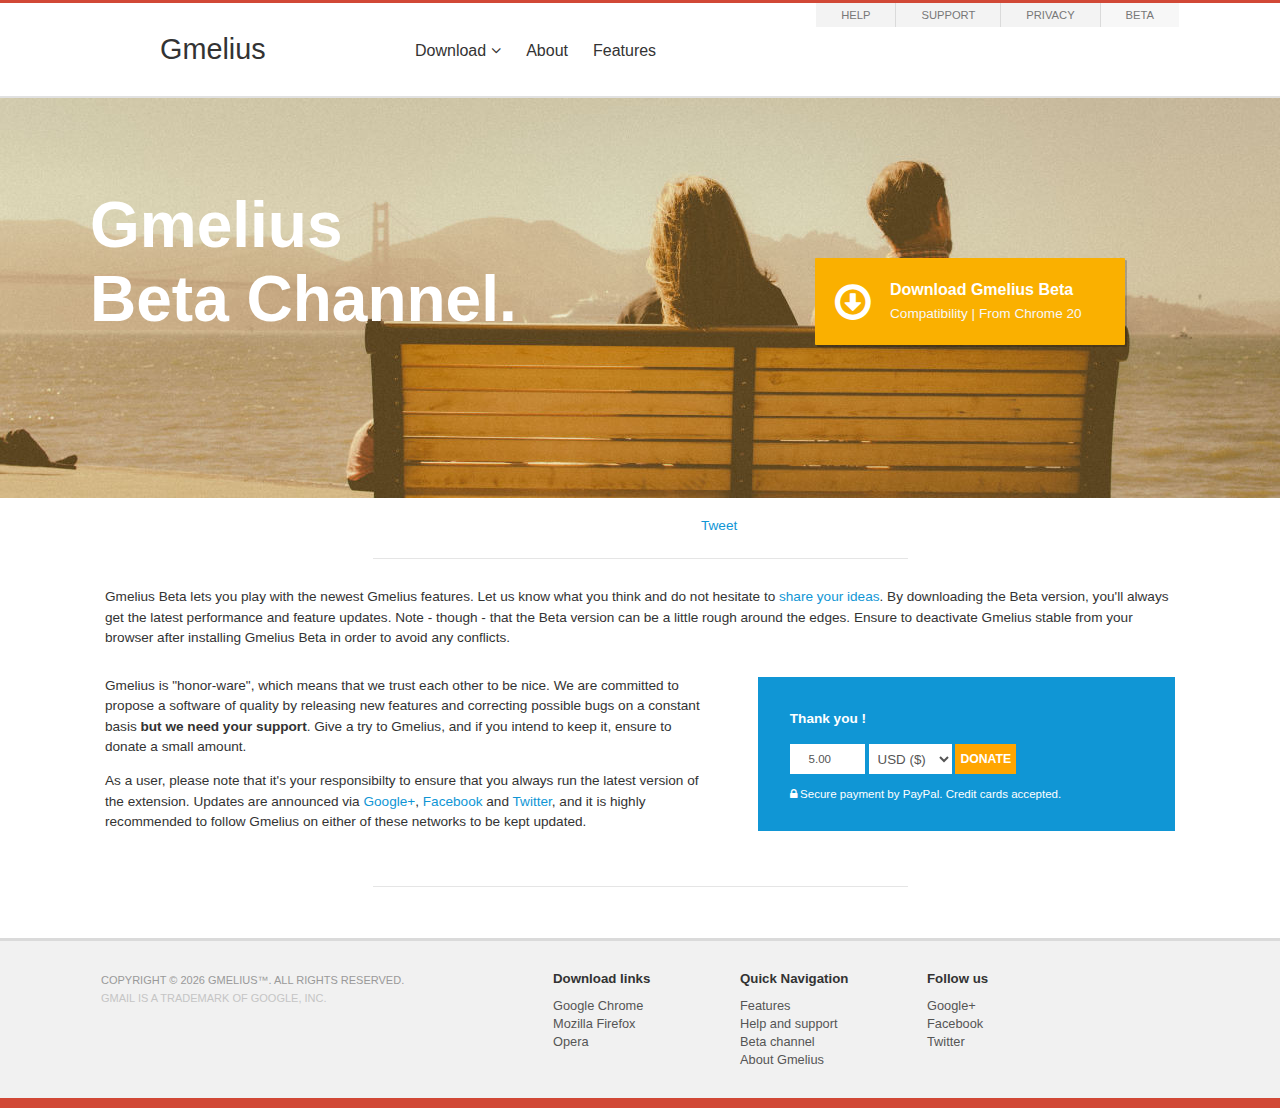
==== commit a231c9cd: "modified:   beta/index.html 	deleted:    css/a.css 	modified:   css/b.css 	modified:   help/index.ht" ====
--- a/beta/index.html
+++ b/beta/index.html
@@ -47,7 +47,7 @@
 
 <!-- Primary Navigation -->
 <nav>
-<ul class="ulno" role="navigation">
+<ul class="ulno">
 <li><a href="../#download">Download<i class="icon-angle-down"></i></a>
 <li><a href="../#about">About</a>
 <li><a href="../#features">Features</a>
@@ -71,7 +71,7 @@
 	<div class="wr">
 	<div id="bla" class="left"><h1>Gmelius<br>Beta Channel.</h1></div>
 	<div class="right">
-	<a href="" id="download"><i class="icon-download"></i><span class="t"><strong>Download Gmelius Beta</strong><br><span class="details">For <span id="browser"></span> - version 5.7.6</span></span></a>
+	<a href="" id="download"><i class="icon-download"></i><span class="t"><strong>Download Gmelius Beta</strong><br><span class="details"><span id="compbeta"></span></span></span></a>
 	</div></div>
 	<div class="clear"></div>
 </div><!-- .banner -->
@@ -80,7 +80,7 @@
 <div id="share" class="sshare"></div>
 <hr class="first">
 <br>
-
+<p>Gmelius Beta lets you play with the newest Gmelius features. Let us know what you think and do not hesitate to <a hfref="#" data-uv-trigger="smartvote">share your ideas</a>. By downloading the Beta version, you'll always get the latest performance and feature updates. Note - though - that the Beta version can be a little rough around the edges. Ensure to deactivate Gmelius stable from your browser after installing Gmelius Beta in order to avoid any conflicts.
 <div id="don-txt" class="left">
 <p>Gmelius is "honor-ware", which means that we trust each other to be nice. We are committed to propose a software of quality by releasing new features and correcting possible bugs on a constant basis <strong>but we need your support</strong>. Give a try to Gmelius, and if you intend to keep it, ensure to donate a small amount.</p>
 
@@ -111,19 +111,6 @@
 </div><!--#donate-->
 <div class="clear"></div>
 <hr>
-<script>
-// Include the UserVoice JavaScript SDK (only needed once on a page)
-UserVoice=window.UserVoice||[];(function(){var uv=document.createElement('script');uv.type='text/javascript';uv.async=true;uv.src='//widget.uservoice.com/Ekhcmg0VWXMfhSRSzDMfg.js';var s=document.getElementsByTagName('script')[0];s.parentNode.insertBefore(uv,s)})();
-// Set colors
-UserVoice.push(['set', {
-  accent_color: '#448dd6',
-  trigger_color: 'white',
-  trigger_background_color: 'rgba(46, 49, 51, 0.6)'
-}]);
-
-UserVoice.push(['addTrigger', { mode: 'smartvote', trigger_position: 'bottom-right' }]);
-UserVoice.push(['autoprompt', {}]);
-</script>
 </div><!-- .main -->
 
 <!-- FOOTER -->
@@ -157,5 +144,18 @@
 <!--JS-->
 <script src="//ajax.googleapis.com/ajax/libs/jquery/1.10.2/jquery.min.js"></script>
 <script src="../js/a.js"></script>
+<script>
+// Include the UserVoice JavaScript SDK (only needed once on a page)
+UserVoice=window.UserVoice||[];(function(){var uv=document.createElement('script');uv.type='text/javascript';uv.async=true;uv.src='//widget.uservoice.com/Ekhcmg0VWXMfhSRSzDMfg.js';var s=document.getElementsByTagName('script')[0];s.parentNode.insertBefore(uv,s)})();
+// Set colors
+UserVoice.push(['set', {
+  accent_color: '#448dd6',
+  trigger_color: 'white',
+  trigger_background_color: 'rgba(46, 49, 51, 0.6)'
+}]);
+
+UserVoice.push(['addTrigger', { mode: 'smartvote', trigger_position: 'bottom-right' }]);
+UserVoice.push(['autoprompt', {}]);
+</script>
 </body>
 </html>
--- a/css/b.css
+++ b/css/b.css
@@ -234,14 +234,22 @@
 	color:#adcbc9
 }
 
-.beta .left {
+.beta .left, #help .right {
 	font-size:4em;
 	font-weight:700;
+	overflow:hidden;
+	color:#fff
+	}
+
+.beta .left {
 	width:57%;
 	margin-top:90px;
-	overflow:hidden;
-	color:#fff
-	}
+}
+
+#help .right {
+	width:40%;
+	margin-top:80px;
+}
 
 .beta .right {
 	width:40%;
@@ -256,18 +264,17 @@
 	margin:40px auto 0;
 	box-shadow: rgba(0, 0, 0, 0.2) 2px 2px 0;
 	border-radius:1px;
-	line-height:1.45em
+	line-height:1.45em;
+	width:270px;
 	}
 
 .home #download {
 	background-color:#D14836;
 	margin-top:50px;
-	width:270px;
 }
 
 .beta #download {
 	background-color:#fab000;
-	width:250px;
 }
 
 #download:hover {
@@ -314,6 +321,10 @@
 	background:#000;
 	border-radius:4px;
 	overflow:hidden
+	}
+
+#vid iframe {
+	border:0
 	}
 
 /* PRESS */
